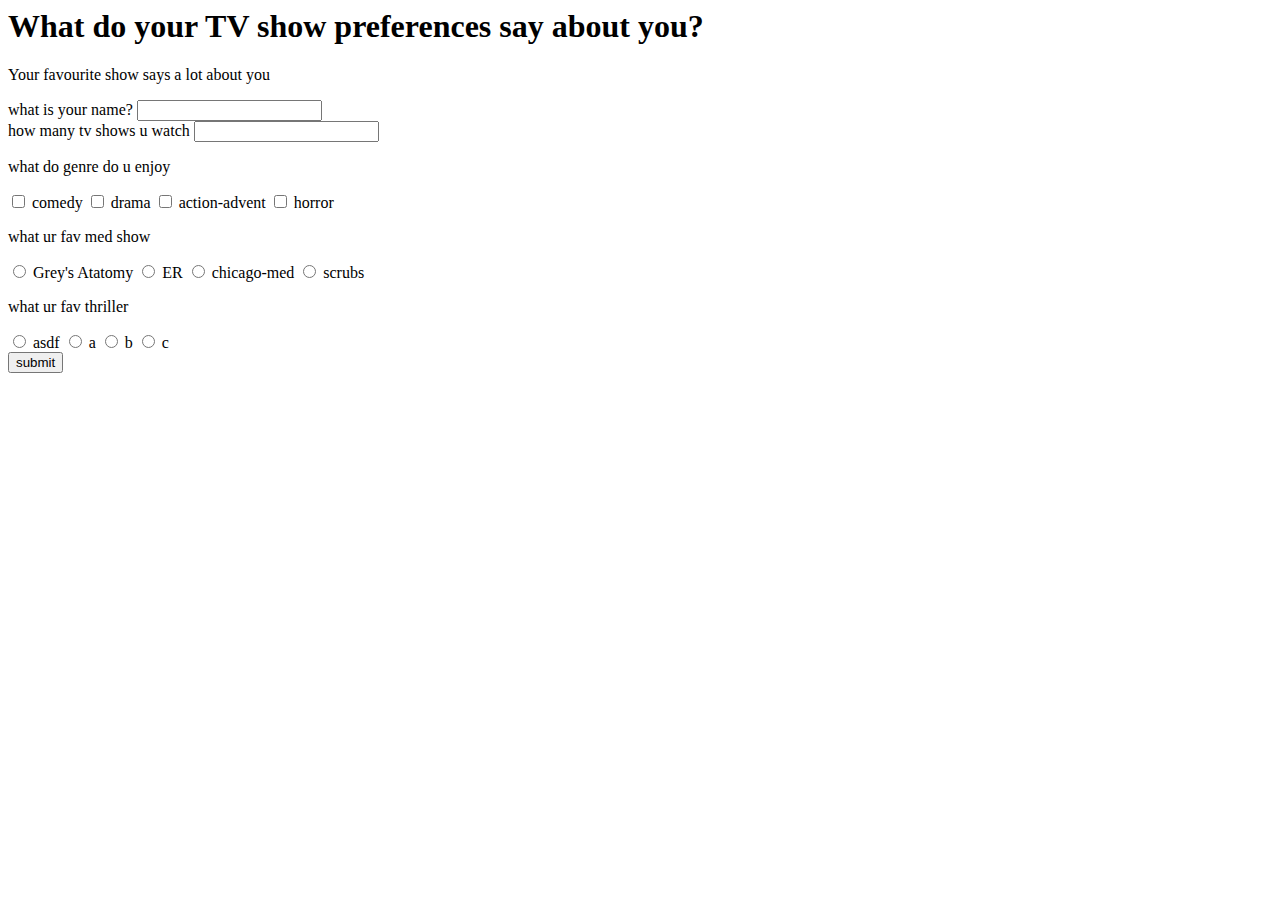
==== WebDevelopmentLab02/form.html @ e612b805 "sadx" ====
<html>
    <head>
        <title>Po Cheng Chen</title>
    </head>
    <body>
        <form action="results.html" method="get">
            <h1>
                What do your TV show preferences say about you?
            </h1>
            <p>
                Your favourite show says a lot about you
            </p>
            <div>
                <label for="fname">what is your name?</label>
                <input type="text" name="fname" id="fname" required>    
            </div>

            <div>
                <label for="amount">how many tv shows  u watch</label>
                <input type="number" name="amount" id="amount" step="1">    
            </div>

            <div>
                <p>what do genre do u enjoy</p>
                <input type="checkbox" name="genre" id="comedy" value="comedy">
                <label for="comedy">comedy</label>

                <input type="checkbox" name="genre" id="drama" value="drama">
                <label for="drama">drama</label>

                <input type="checkbox" name="genre" id="action-advent" value="action-advent">
                <label for="action-advent">action-advent</label>

                <input type="checkbox" name="genre" id="horror" value="horror">
                <label for="horror">horror</label>
            </div>

            <div>
                <p>what ur fav med show</p>
                <input type="radio" id="greys" name="medical" value="greys">
                <label for="greys">Grey's Atatomy</label>

                <input type="radio" id="er" name="medical" value="er">
                <label for="er">ER</label>
                
                <input type="radio" id="chicago-med" name="medical" value="chicago-med">
                <label for="chicago-med">chicago-med</label>
                
                <input type="radio" id="scrubs" name="medical" value="scrubs">
                <label for="scrubs">scrubs</label>
            </div>
            
            <div>
                <p>what ur fav thriller</p>
                <input type="radio" id="asdf" name="thriller" value="asdf">
                <label for="asdf">asdf</label>

                <input type="radio" id="a" name="thriller" value="a">
                <label for="a">a</label>
                
                <input type="radio" id="b" name="thriller" value="b">
                <label for="b">b</label>
                
                <input type="radio" id="c" name="thriller" value="c">
                <label for="c">c</label>
            </div>
            
            <div>
                <input type="submit" value="submit" id="submit-btn">
            </div>

        </form>
    </body>
</html>
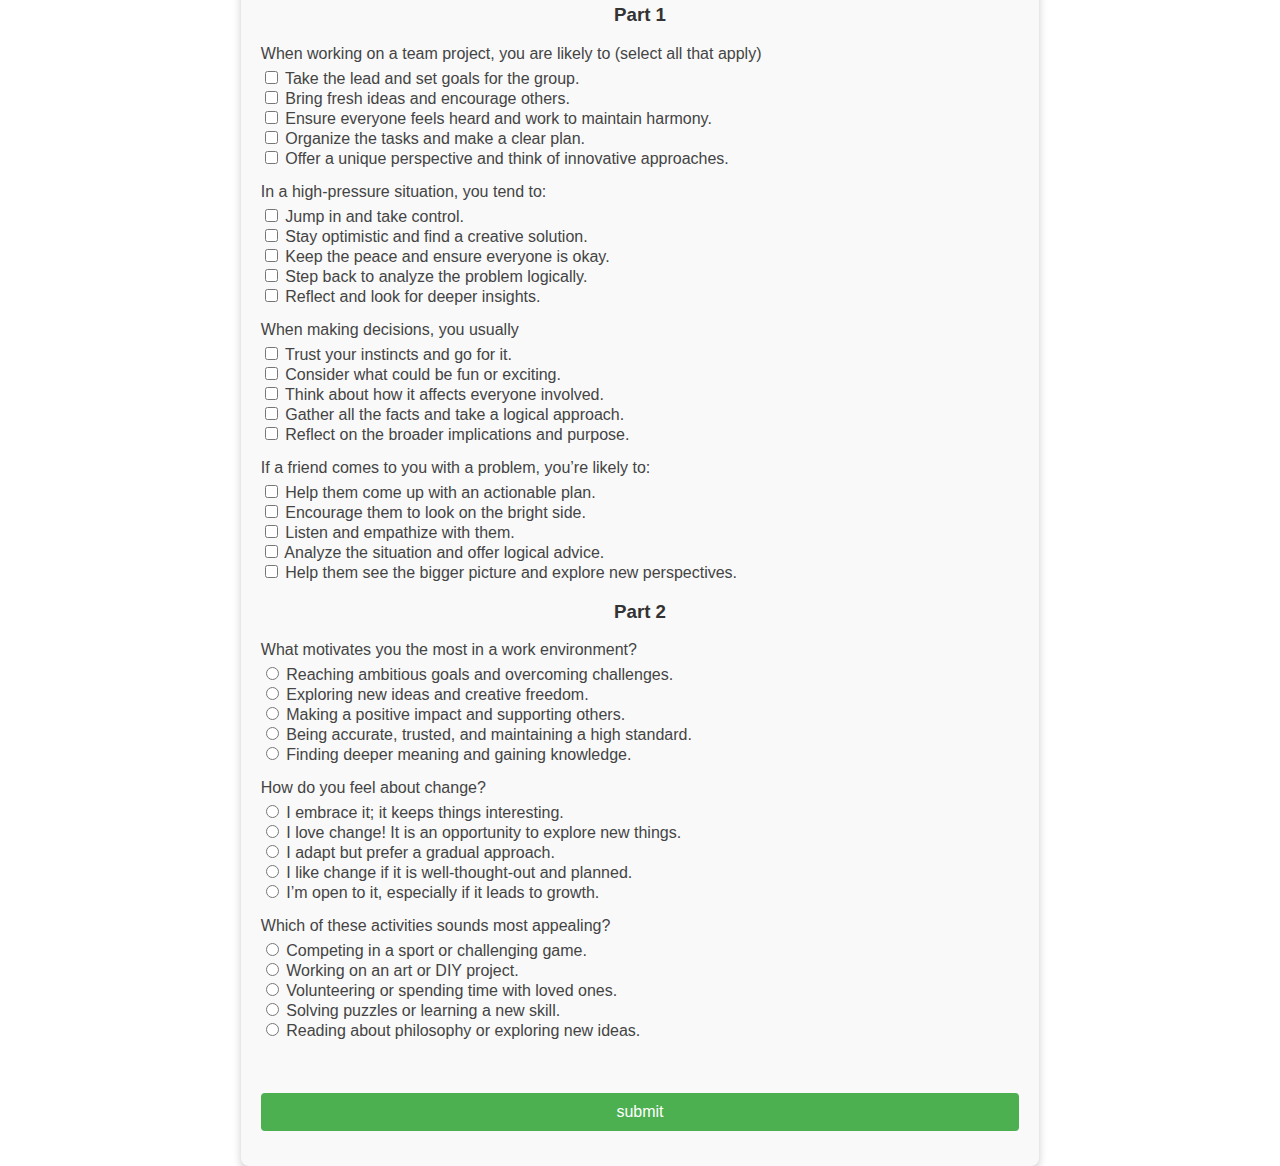
==== commit 28d437e6: "asdf" ====
--- a/WebDevelopmentLab02/form.html
+++ b/WebDevelopmentLab02/form.html
@@ -1,71 +1,167 @@
 <html>
     <head>
         <title>Po Cheng Chen</title>
+        <link rel="stylesheet" type="text/css" href="index.css" />
     </head>
     <body>
         <form action="results.html" method="get">
             <h1>
-                What do your TV show preferences say about you?
+                Budget Personality Test
             </h1>
-            <p>
-                Your favourite show says a lot about you
-            </p>
+            <h3>
+                Get to know your personality color!
+            </h3>
             <div>
-                <label for="fname">what is your name?</label>
+                <label for="fname">What is your name?</label>
                 <input type="text" name="fname" id="fname" required>    
             </div>
 
             <div>
-                <label for="amount">how many tv shows  u watch</label>
-                <input type="number" name="amount" id="amount" step="1">    
+                <label for="age">What is your age</label>
+                <input type="number" name="age" id="age" step="1">    
+            </div>
+            <h3>
+                Part 1
+            </h3>
+            <div>
+                <p>When working on a team project, you are likely to (select all that apply)</p>
+                <input type="checkbox" name="question1" id="red" value="red">
+                <label for="red">Take the lead and set goals for the group.</label>
+                <br>
+                <input type="checkbox" name="question1" id="yellow" value="yellow">
+                <label for="yellow">Bring fresh ideas and encourage others.</label>
+                <br>
+                <input type="checkbox" name="question1" id="green" value="green">
+                <label for="green">Ensure everyone feels heard and work to maintain harmony. </label>
+                <br>
+                <input type="checkbox" name="question1" id="blue" value="blue">
+                <label for="blue">Organize the tasks and make a clear plan.</label>
+                <br>
+                <input type="checkbox" name="question1" id="purple" value="purple">
+                <label for="purple">Offer a unique perspective and think of innovative approaches.</label>
             </div>
 
             <div>
-                <p>what do genre do u enjoy</p>
-                <input type="checkbox" name="genre" id="comedy" value="comedy">
-                <label for="comedy">comedy</label>
-
-                <input type="checkbox" name="genre" id="drama" value="drama">
-                <label for="drama">drama</label>
-
-                <input type="checkbox" name="genre" id="action-advent" value="action-advent">
-                <label for="action-advent">action-advent</label>
-
-                <input type="checkbox" name="genre" id="horror" value="horror">
-                <label for="horror">horror</label>
+                <p>In a high-pressure situation, you tend to:</p>
+                <input type="checkbox" id="q2red" name="question3" value="red">
+                <label for="q2red">Jump in and take control.</label>
+                <br>
+                <input type="checkbox" id="q2yellow" name="question3" value="yellow">
+                <label for="q2yellow">Stay optimistic and find a creative solution.</label>
+                <br>              
+                <input type="checkbox" id="q2green" name="question3" value="green">
+                <label for="q2green">Keep the peace and ensure everyone is okay.</label>
+                <br>                
+                <input type="checkbox" id="q2blue" name="question3" value="blue">
+                <label for="q2blue">Step back to analyze the problem logically.</label>
+                <br>
+                <input type="checkbox" id="q2purple" name="question3" value="purple">
+                <label for="q2purple">Reflect and look for deeper insights.</label>
             </div>
 
+            
             <div>
-                <p>what ur fav med show</p>
-                <input type="radio" id="greys" name="medical" value="greys">
-                <label for="greys">Grey's Atatomy</label>
+                <p>When making decisions, you usually</p>
+                <input type="checkbox" id="q3red" name="question5" value="red">
+                <label for="q3red">Trust your instincts and go for it. </label>
+                <br>
+                <input type="checkbox" id="q3yellow" name="question5" value="yellow">
+                <label for="q3yellow">Consider what could be fun or exciting.</label>
+                <br>              
+                <input type="checkbox" id="q3green" name="question5" value="green">
+                <label for="q3green">Think about how it affects everyone involved.</label>
+                <br>                
+                <input type="checkbox" id="q3blue" name="question5" value="blue">
+                <label for="q3blue">Gather all the facts and take a logical approach.</label>
+                <br>
+                <input type="checkbox" id="q3purple" name="question5" value="purple">
+                <label for="q3purple">Reflect on the broader implications and purpose.</label>
+            </div>
 
-                <input type="radio" id="er" name="medical" value="er">
-                <label for="er">ER</label>
-                
-                <input type="radio" id="chicago-med" name="medical" value="chicago-med">
-                <label for="chicago-med">chicago-med</label>
-                
-                <input type="radio" id="scrubs" name="medical" value="scrubs">
-                <label for="scrubs">scrubs</label>
+
+            <div>
+                <p>If a friend comes to you with a problem, you’re likely to:</p>
+                <input type="checkbox" id="q4red" name="question67" value="red">
+                <label for="q4red">Help them come up with an actionable plan.</label>
+                <br>
+                <input type="checkbox" id="q4yellow" name="question7" value="yellow">
+                <label for="q4yellow">Encourage them to look on the bright side.</label>
+                <br>              
+                <input type="checkbox" id="q4green" name="question7" value="green">
+                <label for="q4green">Listen and empathize with them.</label>
+                <br>                
+                <input type="checkbox" id="q4blue" name="question7" value="blue">
+                <label for="q4blue">Analyze the situation and offer logical advice.</label>
+                <br>
+                <input type="checkbox" id="q4purple" name="question7" value="purple">
+                <label for="q4purple">Help them see the bigger picture and explore new perspectives.</label>
+            </div>
+
+            <h3>
+                Part 2
+            </h3>
+            <div>
+                <p>What motivates you the most in a work environment?</p>
+                <input type="radio" id="q5red" name="question2" value="red">
+                <label for="q5red">Reaching ambitious goals and overcoming challenges.</label>
+                <br>
+                <input type="radio" id="q5yellow" name="question2" value="yellow">
+                <label for="q5yellow">Exploring new ideas and creative freedom.</label>
+                <br>
+                <input type="radio" id="q5green" name="question2" value="green">
+                <label for="q5green">Making a positive impact and supporting others.</label>
+                <br>
+                <input type="radio" id="q5blue" name="question2" value="blue">
+                <label for="q5blue">Being accurate, trusted, and maintaining a high standard.</label>
+                <br>
+                <input type="radio" id="q5purple" name="question2" value="purple">
+                <label for="q5purple">Finding deeper meaning and gaining knowledge.</label>
             </div>
             
-            <div>
-                <p>what ur fav thriller</p>
-                <input type="radio" id="asdf" name="thriller" value="asdf">
-                <label for="asdf">asdf</label>
 
-                <input type="radio" id="a" name="thriller" value="a">
-                <label for="a">a</label>
-                
-                <input type="radio" id="b" name="thriller" value="b">
-                <label for="b">b</label>
-                
-                <input type="radio" id="c" name="thriller" value="c">
-                <label for="c">c</label>
-            </div>
             
             <div>
+                <p>How do you feel about change?</p>
+                <input type="radio" id="q6red" name="question4" value="red">
+                <label for="q6red">I embrace it; it keeps things interesting.</label>
+                <br>
+                <input type="radio" id="q6yellow" name="question4" value="yellow">
+                <label for="q6yellow">I love change! It is an opportunity to explore new things.</label>
+                <br>              
+                <input type="radio" id="q6green" name="question4" value="green">
+                <label for="q6green">I adapt but prefer a gradual approach.</label>
+                <br>                
+                <input type="radio" id="q6blue" name="question4" value="blue">
+                <label for="q6blue">I like change if it is well-thought-out and planned.</label>
+                <br>
+                <input type="radio" id="q6purple" name="question4" value="purple">
+                <label for="q6purple">I’m open to it, especially if it leads to growth.</label>
+            </div>
+
+
+
+            <div>
+                <p>Which of these activities sounds most appealing?</p>
+                <input type="radio" id="q7red" name="question6" value="red">
+                <label for="q7red">Competing in a sport or challenging game.</label>
+                <br>
+                <input type="radio" id="q7yellow" name="question6" value="yellow">
+                <label for="q7yellow">Working on an art or DIY project.</label>
+                <br>              
+                <input type="radio" id="q7green" name="question6" value="green">
+                <label for="q7green">Volunteering or spending time with loved ones.</label>
+                <br>                
+                <input type="radio" id="q7blue" name="question6" value="blue">
+                <label for="q7blue">Solving puzzles or learning a new skill.</label>
+                <br>
+                <input type="radio" id="q7purple" name="question6" value="purple">
+                <label for="q7purple">Reading about philosophy or exploring new ideas.</label>
+            </div>
+
+
+
+            <div>
+                <br>
                 <input type="submit" value="submit" id="submit-btn">
             </div>
 
--- a/WebDevelopmentLab02/index.css
+++ b/WebDevelopmentLab02/index.css
@@ -0,0 +1,56 @@
+body {
+    display: flex;
+    justify-content: center;
+    align-items: center;
+    font-family: Arial, sans-serif;
+}
+
+form {
+    width: 60%;
+    max-width: 800px;
+    padding: 20px;
+    background-color: #f9f9f9;
+    border-radius: 8px;
+    box-shadow: 0px 4px 8px rgba(0, 0, 0, 0.2);
+}
+
+h1, h3 {
+    text-align: center;
+    color: #333;
+}
+
+label, p {
+    margin: 10px 0 5px;
+    color: #444;
+}
+
+input[type="text"], input[type="number"] {
+    width: 100%;
+    padding: 8px;
+    margin-top: 5px;
+    border: 1px solid #ccc;
+    border-radius: 4px;
+    box-sizing: border-box;
+}
+
+
+#submit-btn {
+    display: block;
+    width: 100%;
+    padding: 10px;
+    background-color: #4CAF50;
+    color: white;
+    border: none;
+    border-radius: 4px;
+    cursor: pointer;
+    font-size: 16px;
+    margin-top: 20px;
+}
+
+#submit-btn:hover {
+    background-color: #45a049;
+}
+
+div {
+    margin-bottom: 15px;
+}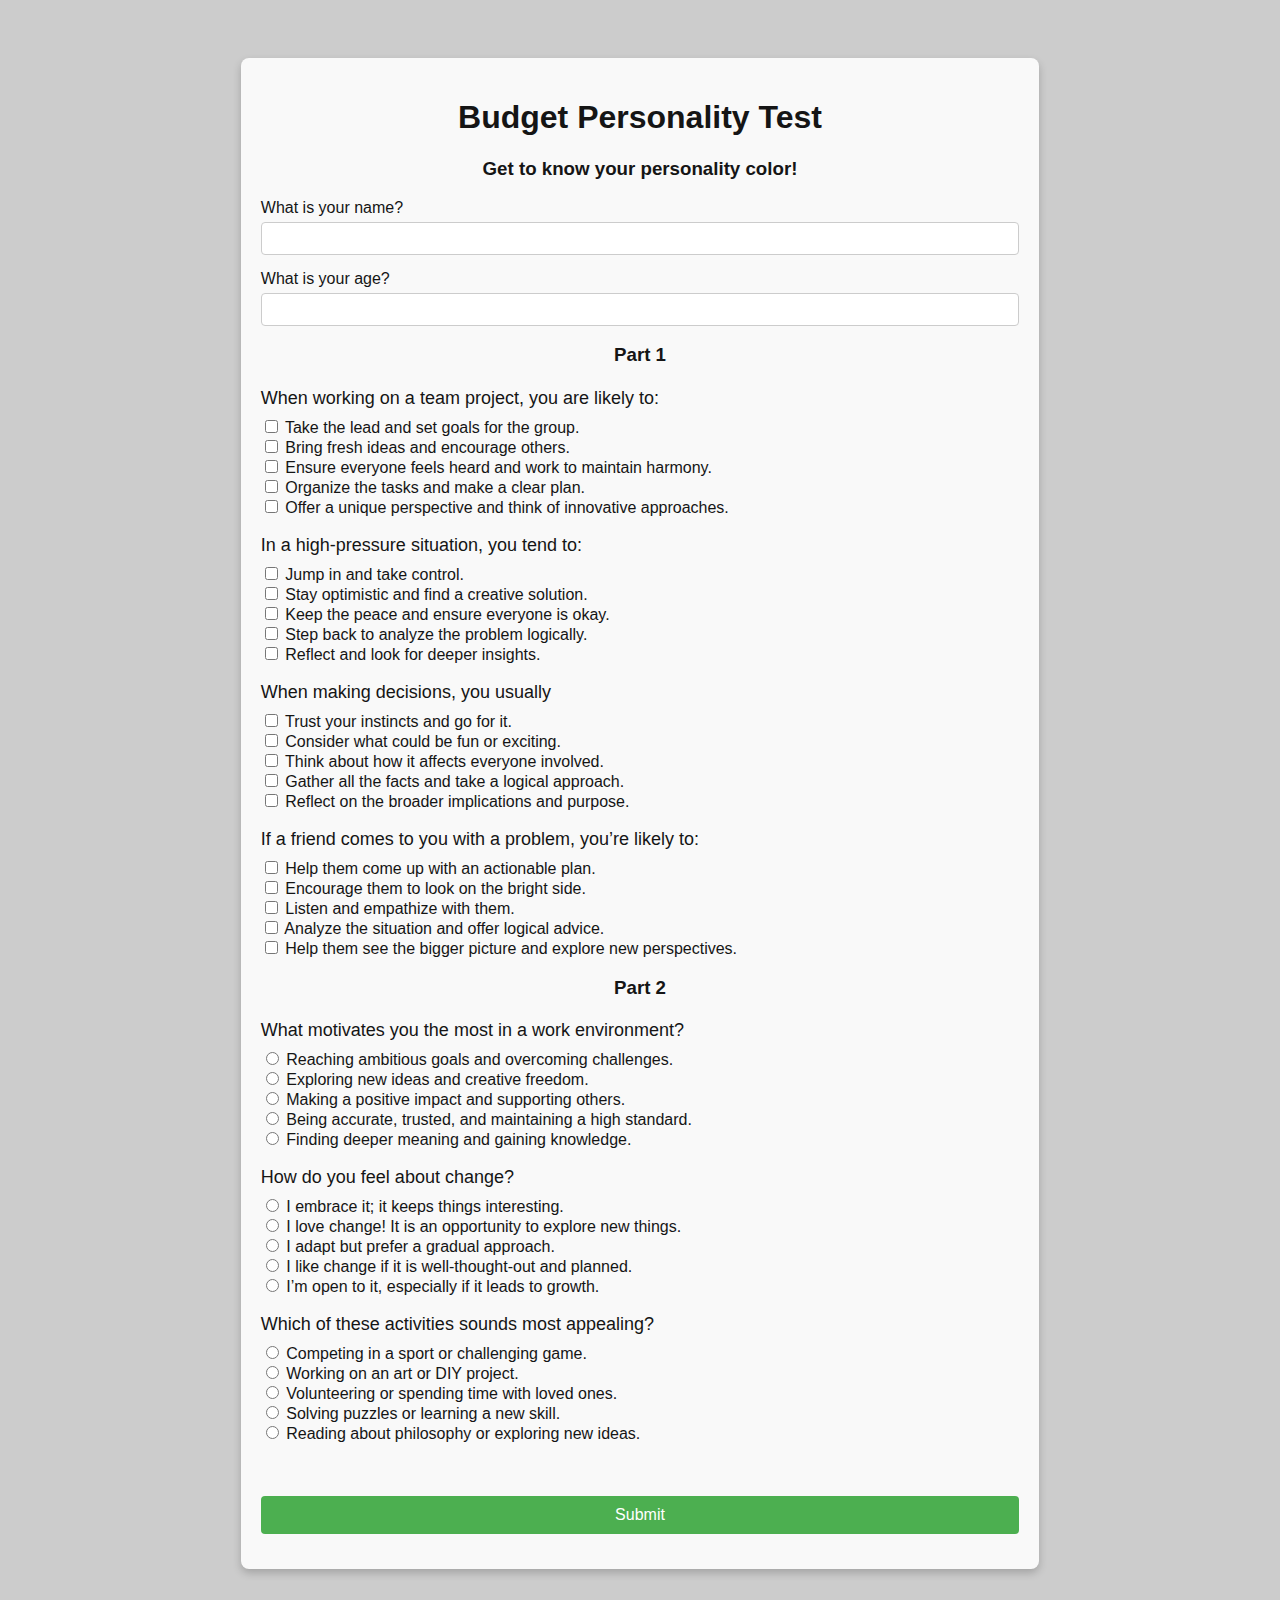
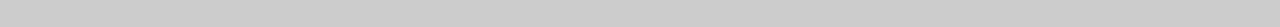
==== commit 188405b7: "asdf" ====
--- a/WebDevelopmentLab02/form.html
+++ b/WebDevelopmentLab02/form.html
@@ -1,170 +1,197 @@
-<html>
-    <head>
-        <title>Po Cheng Chen</title>
-        <link rel="stylesheet" type="text/css" href="index.css" />
-    </head>
-    <body>
-        <form action="results.html" method="get">
-            <h1>
-                Budget Personality Test
-            </h1>
-            <h3>
-                Get to know your personality color!
-            </h3>
-            <div>
-                <label for="fname">What is your name?</label>
-                <input type="text" name="fname" id="fname" required>    
-            </div>
+<!DOCTYPE html>
+<html lang="en">
 
-            <div>
-                <label for="age">What is your age</label>
-                <input type="number" name="age" id="age" step="1">    
-            </div>
-            <h3>
-                Part 1
-            </h3>
-            <div>
-                <p>When working on a team project, you are likely to (select all that apply)</p>
-                <input type="checkbox" name="question1" id="red" value="red">
-                <label for="red">Take the lead and set goals for the group.</label>
-                <br>
-                <input type="checkbox" name="question1" id="yellow" value="yellow">
-                <label for="yellow">Bring fresh ideas and encourage others.</label>
-                <br>
-                <input type="checkbox" name="question1" id="green" value="green">
-                <label for="green">Ensure everyone feels heard and work to maintain harmony. </label>
-                <br>
-                <input type="checkbox" name="question1" id="blue" value="blue">
-                <label for="blue">Organize the tasks and make a clear plan.</label>
-                <br>
-                <input type="checkbox" name="question1" id="purple" value="purple">
-                <label for="purple">Offer a unique perspective and think of innovative approaches.</label>
-            </div>
+<head>
+    <title>Po Cheng Chen</title>
+    <link rel="stylesheet" type="text/css" href="index.css" />
+</head>
 
-            <div>
-                <p>In a high-pressure situation, you tend to:</p>
-                <input type="checkbox" id="q2red" name="question3" value="red">
-                <label for="q2red">Jump in and take control.</label>
-                <br>
-                <input type="checkbox" id="q2yellow" name="question3" value="yellow">
-                <label for="q2yellow">Stay optimistic and find a creative solution.</label>
-                <br>              
-                <input type="checkbox" id="q2green" name="question3" value="green">
-                <label for="q2green">Keep the peace and ensure everyone is okay.</label>
-                <br>                
-                <input type="checkbox" id="q2blue" name="question3" value="blue">
-                <label for="q2blue">Step back to analyze the problem logically.</label>
-                <br>
-                <input type="checkbox" id="q2purple" name="question3" value="purple">
-                <label for="q2purple">Reflect and look for deeper insights.</label>
-            </div>
+<body>
+    <div>
 
-            
-            <div>
-                <p>When making decisions, you usually</p>
-                <input type="checkbox" id="q3red" name="question5" value="red">
-                <label for="q3red">Trust your instincts and go for it. </label>
-                <br>
-                <input type="checkbox" id="q3yellow" name="question5" value="yellow">
-                <label for="q3yellow">Consider what could be fun or exciting.</label>
-                <br>              
-                <input type="checkbox" id="q3green" name="question5" value="green">
-                <label for="q3green">Think about how it affects everyone involved.</label>
-                <br>                
-                <input type="checkbox" id="q3blue" name="question5" value="blue">
-                <label for="q3blue">Gather all the facts and take a logical approach.</label>
-                <br>
-                <input type="checkbox" id="q3purple" name="question5" value="purple">
-                <label for="q3purple">Reflect on the broader implications and purpose.</label>
-            </div>
+    </div>
+    <form id="questionForm" action="results.html" method="get" onsubmit="return validateForm()">
+        <h1>
+            Budget Personality Test
+        </h1>
+        <h3>
+            Get to know your personality color!
+        </h3>
+        <div>
+            <label for="fname">What is your name?</label>
+            <input type="text" name="fname" id="fname" required>
+        </div>
 
+        <div>
+            <label for="age">What is your age?</label>
+            <input type="number" name="age" id="age" step="1">
+        </div>
 
-            <div>
-                <p>If a friend comes to you with a problem, you’re likely to:</p>
-                <input type="checkbox" id="q4red" name="question67" value="red">
-                <label for="q4red">Help them come up with an actionable plan.</label>
-                <br>
-                <input type="checkbox" id="q4yellow" name="question7" value="yellow">
-                <label for="q4yellow">Encourage them to look on the bright side.</label>
-                <br>              
-                <input type="checkbox" id="q4green" name="question7" value="green">
-                <label for="q4green">Listen and empathize with them.</label>
-                <br>                
-                <input type="checkbox" id="q4blue" name="question7" value="blue">
-                <label for="q4blue">Analyze the situation and offer logical advice.</label>
-                <br>
-                <input type="checkbox" id="q4purple" name="question7" value="purple">
-                <label for="q4purple">Help them see the bigger picture and explore new perspectives.</label>
-            </div>
+        <h3>
+            Part 1
+        </h3>
+        <div>
+            <p>When working on a team project, you are likely to:</p>
+            <input type="checkbox" name="question1" id="red" value="red">
+            <label for="red">Take the lead and set goals for the group.</label>
+            <br>
+            <input type="checkbox" name="question1" id="yellow" value="yellow">
+            <label for="yellow">Bring fresh ideas and encourage others.</label>
+            <br>
+            <input type="checkbox" name="question1" id="green" value="green">
+            <label for="green">Ensure everyone feels heard and work to maintain harmony. </label>
+            <br>
+            <input type="checkbox" name="question1" id="blue" value="blue">
+            <label for="blue">Organize the tasks and make a clear plan.</label>
+            <br>
+            <input type="checkbox" name="question1" id="purple" value="purple">
+            <label for="purple">Offer a unique perspective and think of innovative approaches.</label>
+        </div>
 
-            <h3>
-                Part 2
-            </h3>
-            <div>
-                <p>What motivates you the most in a work environment?</p>
-                <input type="radio" id="q5red" name="question2" value="red">
-                <label for="q5red">Reaching ambitious goals and overcoming challenges.</label>
-                <br>
-                <input type="radio" id="q5yellow" name="question2" value="yellow">
-                <label for="q5yellow">Exploring new ideas and creative freedom.</label>
-                <br>
-                <input type="radio" id="q5green" name="question2" value="green">
-                <label for="q5green">Making a positive impact and supporting others.</label>
-                <br>
-                <input type="radio" id="q5blue" name="question2" value="blue">
-                <label for="q5blue">Being accurate, trusted, and maintaining a high standard.</label>
-                <br>
-                <input type="radio" id="q5purple" name="question2" value="purple">
-                <label for="q5purple">Finding deeper meaning and gaining knowledge.</label>
-            </div>
-            
+        <div>
+            <p>In a high-pressure situation, you tend to:</p>
+            <input type="checkbox" id="q2red" name="question3" value="red">
+            <label for="q2red">Jump in and take control.</label>
+            <br>
+            <input type="checkbox" id="q2yellow" name="question3" value="yellow">
+            <label for="q2yellow">Stay optimistic and find a creative solution.</label>
+            <br>
+            <input type="checkbox" id="q2green" name="question3" value="green">
+            <label for="q2green">Keep the peace and ensure everyone is okay.</label>
+            <br>
+            <input type="checkbox" id="q2blue" name="question3" value="blue">
+            <label for="q2blue">Step back to analyze the problem logically.</label>
+            <br>
+            <input type="checkbox" id="q2purple" name="question3" value="purple">
+            <label for="q2purple">Reflect and look for deeper insights.</label>
+        </div>
 
-            
-            <div>
-                <p>How do you feel about change?</p>
-                <input type="radio" id="q6red" name="question4" value="red">
-                <label for="q6red">I embrace it; it keeps things interesting.</label>
-                <br>
-                <input type="radio" id="q6yellow" name="question4" value="yellow">
-                <label for="q6yellow">I love change! It is an opportunity to explore new things.</label>
-                <br>              
-                <input type="radio" id="q6green" name="question4" value="green">
-                <label for="q6green">I adapt but prefer a gradual approach.</label>
-                <br>                
-                <input type="radio" id="q6blue" name="question4" value="blue">
-                <label for="q6blue">I like change if it is well-thought-out and planned.</label>
-                <br>
-                <input type="radio" id="q6purple" name="question4" value="purple">
-                <label for="q6purple">I’m open to it, especially if it leads to growth.</label>
-            </div>
+        <div>
+            <p>When making decisions, you usually</p>
+            <input type="checkbox" id="q3red" name="question5" value="red">
+            <label for="q3red">Trust your instincts and go for it. </label>
+            <br>
+            <input type="checkbox" id="q3yellow" name="question5" value="yellow">
+            <label for="q3yellow">Consider what could be fun or exciting.</label>
+            <br>
+            <input type="checkbox" id="q3green" name="question5" value="green">
+            <label for="q3green">Think about how it affects everyone involved.</label>
+            <br>
+            <input type="checkbox" id="q3blue" name="question5" value="blue">
+            <label for="q3blue">Gather all the facts and take a logical approach.</label>
+            <br>
+            <input type="checkbox" id="q3purple" name="question5" value="purple">
+            <label for="q3purple">Reflect on the broader implications and purpose.</label>
+        </div>
 
+        <div>
+            <p>If a friend comes to you with a problem, you’re likely to:</p>
+            <input type="checkbox" id="q4red" name="question67" value="red">
+            <label for="q4red">Help them come up with an actionable plan.</label>
+            <br>
+            <input type="checkbox" id="q4yellow" name="question7" value="yellow">
+            <label for="q4yellow">Encourage them to look on the bright side.</label>
+            <br>
+            <input type="checkbox" id="q4green" name="question7" value="green">
+            <label for="q4green">Listen and empathize with them.</label>
+            <br>
+            <input type="checkbox" id="q4blue" name="question7" value="blue">
+            <label for="q4blue">Analyze the situation and offer logical advice.</label>
+            <br>
+            <input type="checkbox" id="q4purple" name="question7" value="purple">
+            <label for="q4purple">Help them see the bigger picture and explore new perspectives.</label>
+        </div>
 
+        <h3>
+            Part 2
+        </h3>
 
-            <div>
-                <p>Which of these activities sounds most appealing?</p>
-                <input type="radio" id="q7red" name="question6" value="red">
-                <label for="q7red">Competing in a sport or challenging game.</label>
-                <br>
-                <input type="radio" id="q7yellow" name="question6" value="yellow">
-                <label for="q7yellow">Working on an art or DIY project.</label>
-                <br>              
-                <input type="radio" id="q7green" name="question6" value="green">
-                <label for="q7green">Volunteering or spending time with loved ones.</label>
-                <br>                
-                <input type="radio" id="q7blue" name="question6" value="blue">
-                <label for="q7blue">Solving puzzles or learning a new skill.</label>
-                <br>
-                <input type="radio" id="q7purple" name="question6" value="purple">
-                <label for="q7purple">Reading about philosophy or exploring new ideas.</label>
-            </div>
+        <div>
+            <p>What motivates you the most in a work environment?</p>
+            <input type="radio" id="q5red" name="question2" value="red" required>
+            <label for="q5red">Reaching ambitious goals and overcoming challenges.</label>
+            <br>
+            <input type="radio" id="q5yellow" name="question2" value="yellow">
+            <label for="q5yellow">Exploring new ideas and creative freedom.</label>
+            <br>
+            <input type="radio" id="q5green" name="question2" value="green">
+            <label for="q5green">Making a positive impact and supporting others.</label>
+            <br>
+            <input type="radio" id="q5blue" name="question2" value="blue">
+            <label for="q5blue">Being accurate, trusted, and maintaining a high standard.</label>
+            <br>
+            <input type="radio" id="q5purple" name="question2" value="purple">
+            <label for="q5purple">Finding deeper meaning and gaining knowledge.</label>
+        </div>
 
+        <div>
+            <p>How do you feel about change?</p>
+            <input type="radio" id="q6red" name="question4" value="red" required>
+            <label for="q6red">I embrace it; it keeps things interesting.</label>
+            <br>
+            <input type="radio" id="q6yellow" name="question4" value="yellow">
+            <label for="q6yellow">I love change! It is an opportunity to explore new things.</label>
+            <br>
+            <input type="radio" id="q6green" name="question4" value="green">
+            <label for="q6green">I adapt but prefer a gradual approach.</label>
+            <br>
+            <input type="radio" id="q6blue" name="question4" value="blue">
+            <label for="q6blue">I like change if it is well-thought-out and planned.</label>
+            <br>
+            <input type="radio" id="q6purple" name="question4" value="purple">
+            <label for="q6purple">I’m open to it, especially if it leads to growth.</label>
+        </div>
 
+        <div>
+            <p>Which of these activities sounds most appealing?</p>
+            <input type="radio" id="q7red" name="question6" value="red" required>
+            <label for="q7red">Competing in a sport or challenging game.</label>
+            <br>
+            <input type="radio" id="q7yellow" name="question6" value="yellow">
+            <label for="q7yellow">Working on an art or DIY project.</label>
+            <br>
+            <input type="radio" id="q7green" name="question6" value="green">
+            <label for="q7green">Volunteering or spending time with loved ones.</label>
+            <br>
+            <input type="radio" id="q7blue" name="question6" value="blue">
+            <label for="q7blue">Solving puzzles or learning a new skill.</label>
+            <br>
+            <input type="radio" id="q7purple" name="question6" value="purple">
+            <label for="q7purple">Reading about philosophy or exploring new ideas.</label>
+        </div>
 
-            <div>
-                <br>
-                <input type="submit" value="submit" id="submit-btn">
-            </div>
+        <div>
+            <br>
+            <input type="submit" value="Submit" id="submit-btn">
+        </div>
+    </form>
 
-        </form>
-    </body>
-</html>+    <script>
+        function validateForm() {
+            const name = document.getElementById("fname").value.trim();
+            const part1Checked = document.querySelector('input[name="question1"]:checked') && 
+                document.querySelector('input[name="question3"]:checked') && 
+                document.querySelector('input[name="question5"]:checked') && 
+                document.querySelector('input[name="question7"]:checked');
+            const part2Checked = document.querySelector('input[name="question2"]:checked') && 
+                document.querySelector('input[name="question4"]:checked') && 
+                document.querySelector('input[name="question6"]:checked');
+
+            if (!name) {
+                alert("Please enter your name.");
+                return false;
+            }
+            if (!part1Checked) {
+                alert("Please answer all questions in Part 1.");
+                return false;
+            }
+            if (!part2Checked) {
+                alert("Please answer all questions in Part 2.");
+                return false;
+            }
+            return true; 
+        }
+    </script>
+</body>
+
+</html>
--- a/WebDevelopmentLab02/index.css
+++ b/WebDevelopmentLab02/index.css
@@ -3,9 +3,12 @@
     justify-content: center;
     align-items: center;
     font-family: Arial, sans-serif;
+    background-color: #cccccc;
 }
 
 form {
+    margin-top: 50px;
+    margin-bottom: 50px;
     width: 60%;
     max-width: 800px;
     padding: 20px;
@@ -14,14 +17,63 @@
     box-shadow: 0px 4px 8px rgba(0, 0, 0, 0.2);
 }
 
-h1, h3 {
+#resultsPage{
+    width: 60%;
+    max-width: 800px;
+    padding: 20px;
+    background-color: #f9f9f9;
+    border-radius: 8px;
+    box-shadow: 0px 4px 8px rgba(0, 0, 0, 0.2);
     text-align: center;
-    color: #333;
 }
 
-label, p {
+#resultsImg{
+    text-align: center;
+}
+
+#resultsDesc{
+    text-align: left;
+    max-width: 600px;
+}
+
+#bigResultsDesc{
+    display: flex;
+    justify-content: center;
+    align-items: center;
+}
+
+img {
+    max-width: 500px;
+    border-radius: 15px;
+    box-shadow: 0 4px 20px rgba(0, 0, 0, 0.5);
+}
+
+h1, h2, h3 {
+    text-align: center;
+    color: #151515;
+}
+
+a{
+    text-align: center;
+    text-decoration: none;
+    color: #151515;
+}
+a:hover{
+    text-decoration: underline;
+}
+
+p{
+    line-height: 1.5;
+    font-size: large;
+}
+
+.spaced1{
+    margin-top: 20px;
+}
+
+label, p , a{
     margin: 10px 0 5px;
-    color: #444;
+    color: #151515;
 }
 
 input[type="text"], input[type="number"] {
